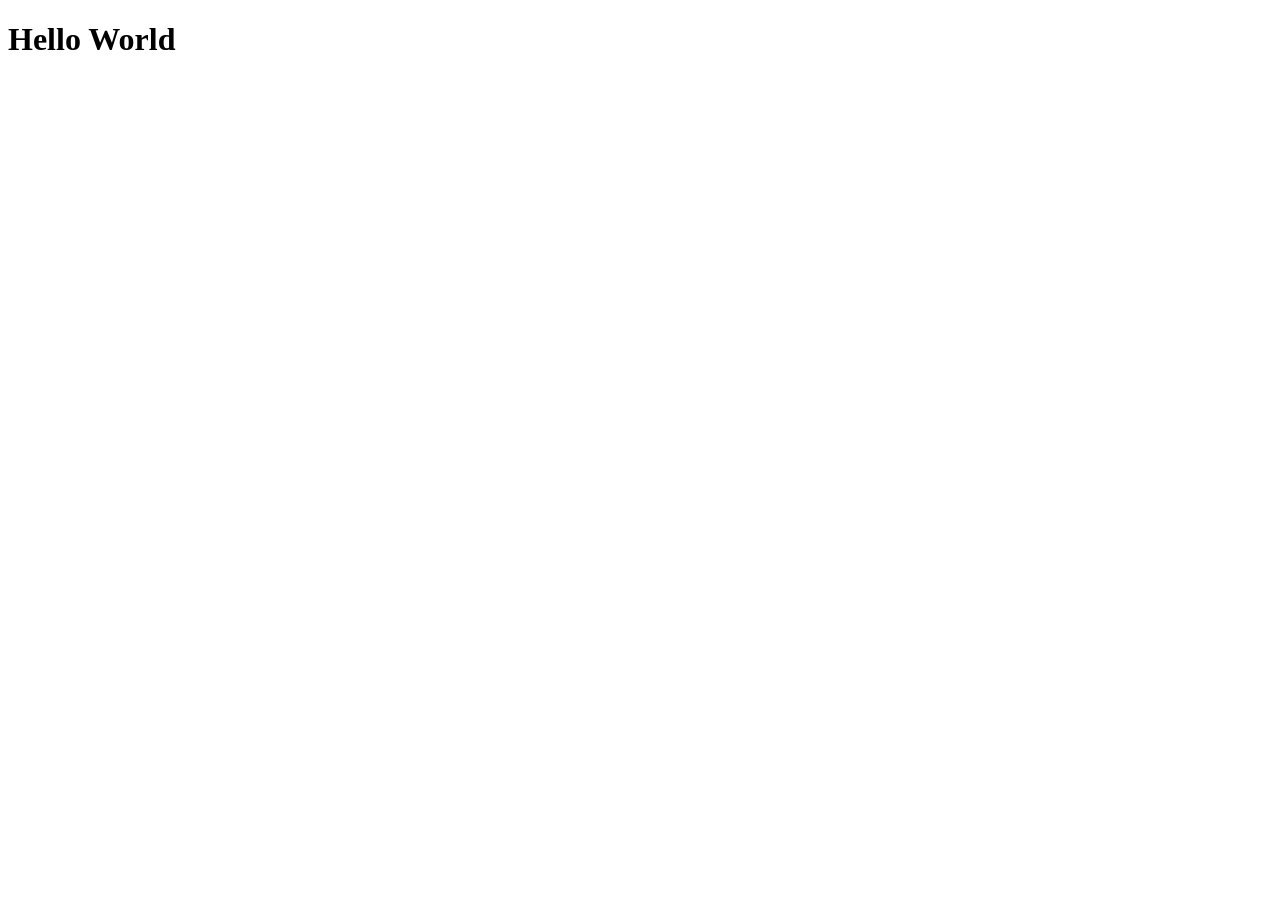
==== index.html @ 3d8e1d10 "Create index.html" ====
<!DOCTYPE html>
<html lang="en">
<head>
    <meta charset="UTF-8">
    <meta name="viewport" content="width=device-width, initial-scale=1.0">
    <meta http-equiv="X-UA-Compatible" content="ie=edge">
    <title>Ali Nawaz</title>
</head>
<body>

  <h1>Hello World</h1>
      
</body>
</html>
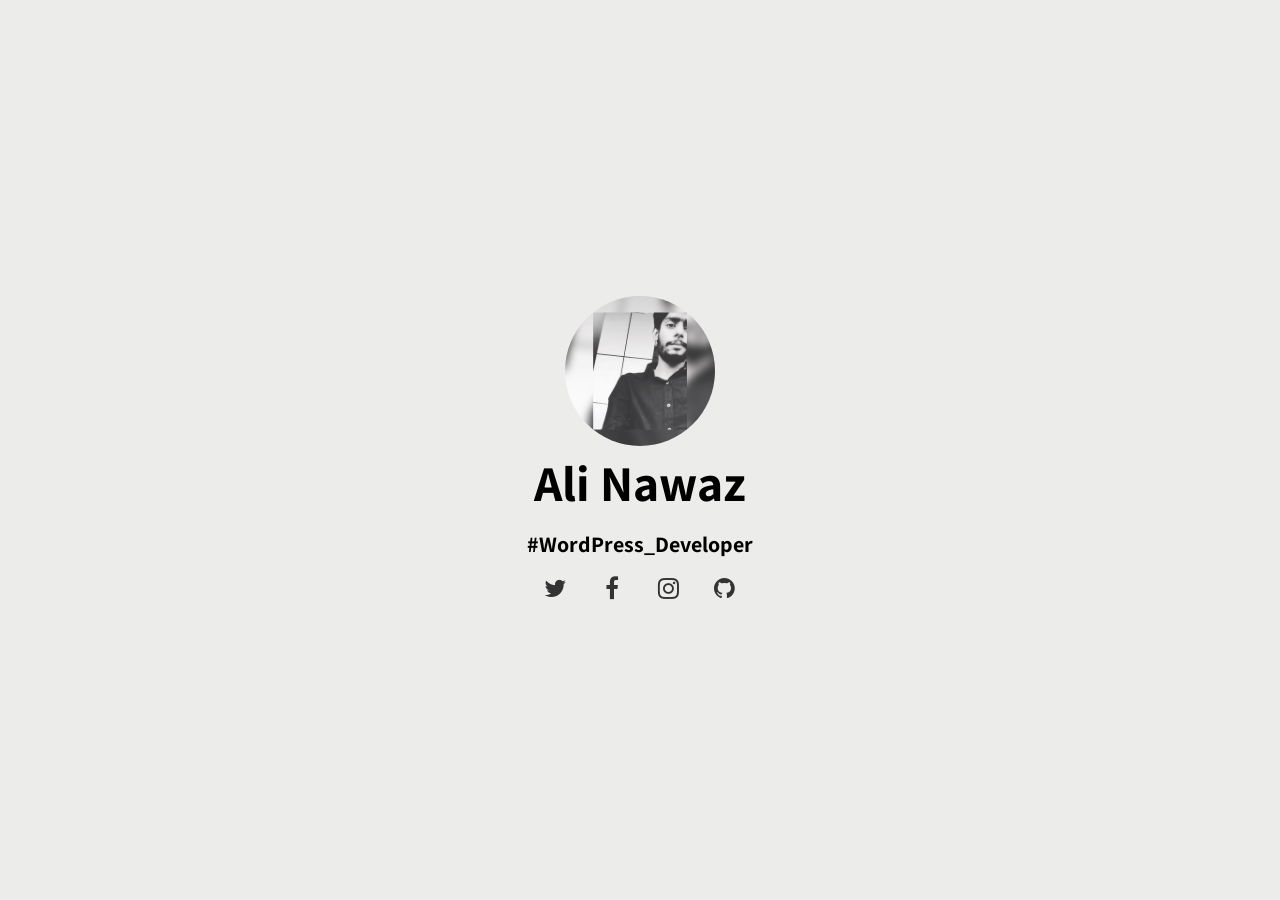
==== commit b6a04a8d: "Basic Home Page Intro Changes" ====
--- a/index.html
+++ b/index.html
@@ -5,10 +5,35 @@
     <meta name="viewport" content="width=device-width, initial-scale=1.0">
     <meta http-equiv="X-UA-Compatible" content="ie=edge">
     <title>Ali Nawaz</title>
+    <link rel="stylesheet" href="assets/css/style.css">
+    <link href="https://fonts.googleapis.com/css?family=Assistant&display=swap" rel="stylesheet">
+    <link href="https://stackpath.bootstrapcdn.com/font-awesome/4.7.0/css/font-awesome.min.css" rel="stylesheet" integrity="sha384-wvfXpqpZZVQGK6TAh5PVlGOfQNHSoD2xbE+QkPxCAFlNEevoEH3Sl0sibVcOQVnN" crossorigin="anonymous">
 </head>
 <body>
 
-  <h1>Hello World</h1>
+  <div class="home">
+    <div class="container">
+      <div class="home-intro">
+        <div class="profile-img">
+          <img src="assets/img/profile.jpg" alt="Hey It's me :)">
+        </div>
+        <div class="title">
+          <h2>Ali Nawaz</h2>
+          <h4>#WordPress_Developer</h4>
+        </div>
+        <div class="social-links">
+          <ul>
+            <li><a href="https://twitter.com/bealinawaz/" target="_blank"><i class="fa fa-twitter"></i></a></li>
+            <li><a href="https://facebook.com/bealinawaz/" target="_blank"><i class="fa fa-facebook-f"></i></a></li>
+            <li><a href="https://instagram.com/bealinawaz/" target="_blank"><i class="fa fa-instagram"></i></a></li>
+            <li><a href="https://github.com/bealinawaz/" target="_blank"><i class="fa fa-github"></i></a></li>
+          </ul>
+        </div>
+      </div>
+    </div>
+  </div>
       
+
+  <script src="assets/js/main.js"></script>
 </body>
 </html>
--- a/assets/css/style.css
+++ b/assets/css/style.css
@@ -0,0 +1,76 @@
+/* 
+* Theme Name: bealinawaz
+*/
+
+*{
+    margin: 0;
+    padding: 0;
+}
+
+body{
+    font-family: 'Assistant', sans-serif;
+    font-size: 14px;
+}
+
+.container{
+    width: 100%;
+    max-width: 1200px;
+    margin: auto;
+    display: flex;
+}
+
+.home{
+    background-color: #ECEDEA;
+}
+.home .container{
+    height: 100vh;
+}
+.home-intro{
+    margin: auto;
+    text-align: center;
+}
+
+.profile-img img{
+    width: 150px;
+    border-radius: 50%;
+}
+.title h2{
+    font-size: 50px;
+    cursor: pointer;
+}
+
+
+.title h2:after {    
+    background: none repeat scroll 0 0 transparent;
+    bottom: 0;
+    content: "";
+    display: block;
+    height: 2px;
+    left: 50%;
+    position: relative;
+    background: #000;
+    transition: width 0.3s ease 0s, left 0.3s ease 0s;
+    width: 0;
+}
+.title h2:hover:after { 
+    width: 100%; 
+    left: 0; 
+}
+
+.title h4 {
+    font-size: 22px;
+    line-height: 2.5;
+}
+
+
+.social-links ul li {
+    list-style-type: none;
+    display: block;
+    width: calc(100% / 4);
+    float: left;
+}
+
+.social-links ul li a {
+    font-size: 24px;
+    color: #333;
+}
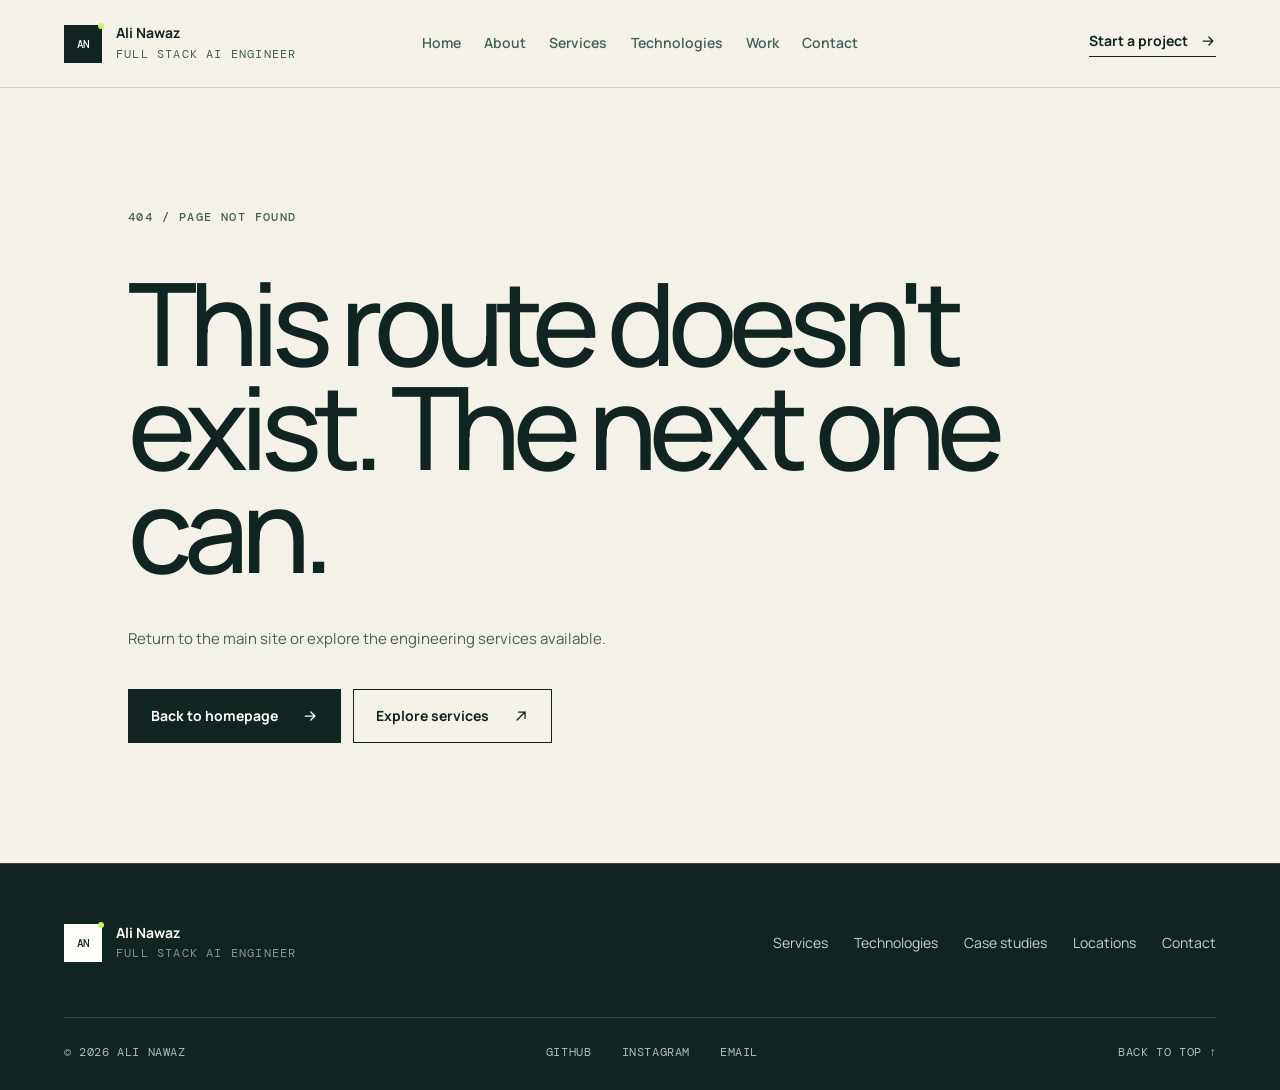
==== commit f76a501f: "Publish portfolio build Co-authored-by: Copilot <223556219+Copilot@users.noreply.github.com>" ====
--- a/index.html
+++ b/index.html
@@ -1,39 +1,33 @@
-<!DOCTYPE html>
+<!doctype html>
 <html lang="en">
-<head>
-    <meta charset="UTF-8">
-    <meta name="viewport" content="width=device-width, initial-scale=1.0">
-    <meta http-equiv="X-UA-Compatible" content="ie=edge">
-    <title>Ali Nawaz</title>
-    <link rel="stylesheet" href="assets/css/style.css">
-    <link href="https://fonts.googleapis.com/css?family=Assistant&display=swap" rel="stylesheet">
-    <link href="https://stackpath.bootstrapcdn.com/font-awesome/4.7.0/css/font-awesome.min.css" rel="stylesheet" integrity="sha384-wvfXpqpZZVQGK6TAh5PVlGOfQNHSoD2xbE+QkPxCAFlNEevoEH3Sl0sibVcOQVnN" crossorigin="anonymous">
-</head>
-<body>
-
-  <div class="home">
-    <div class="container">
-      <div class="home-intro">
-        <div class="profile-img">
-          <img src="assets/img/profile.jpg" alt="Hey It's me :)">
-        </div>
-        <div class="title">
-          <h2>Ali Nawaz</h2>
-          <h4>#WordPress_Developer</h4>
-        </div>
-        <div class="social-links">
-          <ul>
-            <li><a href="https://twitter.com/bealinawaz/" target="_blank"><i class="fa fa-twitter"></i></a></li>
-            <li><a href="https://facebook.com/bealinawaz/" target="_blank"><i class="fa fa-facebook-f"></i></a></li>
-            <li><a href="https://instagram.com/bealinawaz/" target="_blank"><i class="fa fa-instagram"></i></a></li>
-            <li><a href="https://github.com/bealinawaz/" target="_blank"><i class="fa fa-github"></i></a></li>
-          </ul>
-        </div>
-      </div>
-    </div>
-  </div>
-      
-
-  <script src="assets/js/main.js"></script>
-</body>
+  <head>
+    <meta charset="UTF-8" />
+    <meta name="viewport" content="width=device-width, initial-scale=1.0" />
+    <title>Ali Nawaz | Full Stack AI Engineer, WordPress & Web Developer</title>
+    <meta name="description" content="Full Stack AI Engineer building AI applications, SaaS products, WordPress and Elementor websites, React and Node.js platforms, APIs, databases, and cloud deployments." />
+    <link rel="icon" href="/favicon.ico" sizes="any" />
+    <link rel="icon" type="image/svg+xml" href="/favicon.svg" />
+    <link rel="canonical" href="https://bealinawaz.com/" />
+    <meta property="og:type" content="website" />
+    <meta property="og:url" content="https://bealinawaz.com/" />
+    <meta property="og:title" content="Ali Nawaz | Full Stack AI Engineer, WordPress &amp; Web Developer" />
+    <meta property="og:description" content="Full Stack AI Engineer building AI applications, SaaS products, WordPress and Elementor websites, React and Node.js platforms, APIs, databases, and cloud deployments." />
+    <meta property="og:image" content="https://bealinawaz.com/assets/ali-nawaz.jpg" />
+    <meta name="twitter:card" content="summary_large_image" />
+    <meta name="twitter:image" content="https://bealinawaz.com/assets/ali-nawaz.jpg" />
+    <!-- Google tag (gtag.js) -->
+    <script async src="https://www.googletagmanager.com/gtag/js?id=G-Q59N737RMK"></script>
+    <script>
+      window.dataLayer = window.dataLayer || [];
+      function gtag(){dataLayer.push(arguments);}
+      gtag('js', new Date());
+      gtag('config', 'G-Q59N737RMK');
+    </script>
+    <script type="module" crossorigin src="/assets/index-D7UANqWH.js"></script>
+    <link rel="stylesheet" crossorigin href="/assets/index-CNJEt46y.css">
+  </head>
+  <body>
+    <a class="skip-link" href="#root">Skip to content</a>
+    <div id="root"></div>
+  </body>
 </html>
--- a/assets/index-CNJEt46y.css
+++ b/assets/index-CNJEt46y.css
@@ -0,0 +1 @@
+@import "https://fonts.googleapis.com/css2?family=DM+Mono:wght@400;500&family=Manrope:wght@400;500;600;700&family=Newsreader:ital,opsz,wght@1,6..72,400&display=swap";@layer components;@layer properties{@supports (((-webkit-hyphens:none)) and (not (margin-trim:inline))) or ((-moz-orient:inline) and (not (color:rgb(from red r g b)))){*,:before,:after,::backdrop{--tw-border-style:solid;--tw-blur:initial;--tw-brightness:initial;--tw-contrast:initial;--tw-grayscale:initial;--tw-hue-rotate:initial;--tw-invert:initial;--tw-opacity:initial;--tw-saturate:initial;--tw-sepia:initial;--tw-drop-shadow:initial;--tw-drop-shadow-color:initial;--tw-drop-shadow-alpha:100%;--tw-drop-shadow-size:initial}}}@layer theme{:root,:host{--font-sans:ui-sans-serif, system-ui, sans-serif, "Apple Color Emoji", "Segoe UI Emoji", "Segoe UI Symbol", "Noto Color Emoji";--font-mono:ui-monospace, SFMono-Regular, Menlo, Monaco, Consolas, "Liberation Mono", "Courier New", monospace;--spacing:.25rem;--default-font-family:var(--font-sans);--default-mono-font-family:var(--font-mono)}}@layer base{*,:after,:before,::backdrop{box-sizing:border-box;border:0 solid;margin:0;padding:0}::file-selector-button{box-sizing:border-box;border:0 solid;margin:0;padding:0}html,:host{-webkit-text-size-adjust:100%;tab-size:4;line-height:1.5;font-family:var(--default-font-family,ui-sans-serif, system-ui, sans-serif, "Apple Color Emoji", "Segoe UI Emoji", "Segoe UI Symbol", "Noto Color Emoji");font-feature-settings:var(--default-font-feature-settings,normal);font-variation-settings:var(--default-font-variation-settings,normal);-webkit-tap-highlight-color:transparent}hr{height:0;color:inherit;border-top-width:1px}abbr:where([title]){-webkit-text-decoration:underline dotted;text-decoration:underline dotted}h1,h2,h3,h4,h5,h6{font-size:inherit;font-weight:inherit}a{color:inherit;-webkit-text-decoration:inherit;-webkit-text-decoration:inherit;-webkit-text-decoration:inherit;-webkit-text-decoration:inherit;text-decoration:inherit}b,strong{font-weight:bolder}code,kbd,samp,pre{font-family:var(--default-mono-font-family,ui-monospace, SFMono-Regular, Menlo, Monaco, Consolas, "Liberation Mono", "Courier New", monospace);font-feature-settings:var(--default-mono-font-feature-settings,normal);font-variation-settings:var(--default-mono-font-variation-settings,normal);font-size:1em}small{font-size:80%}sub,sup{vertical-align:baseline;font-size:75%;line-height:0;position:relative}sub{bottom:-.25em}sup{top:-.5em}table{text-indent:0;border-color:inherit;border-collapse:collapse}:-moz-focusring{outline:auto}progress{vertical-align:baseline}summary{display:list-item}ol,ul,menu{list-style:none}img,svg,video,canvas,audio,iframe,embed,object{vertical-align:middle;display:block}img,video{max-width:100%;height:auto}button,input,select,optgroup,textarea{font:inherit;font-feature-settings:inherit;font-variation-settings:inherit;letter-spacing:inherit;color:inherit;opacity:1;background-color:#0000;border-radius:0}::file-selector-button{font:inherit;font-feature-settings:inherit;font-variation-settings:inherit;letter-spacing:inherit;color:inherit;opacity:1;background-color:#0000;border-radius:0}:where(select:is([multiple],[size])) optgroup{font-weight:bolder}:where(select:is([multiple],[size])) optgroup option{padding-inline-start:20px}::file-selector-button{margin-inline-end:4px}::placeholder{opacity:1}@supports (not ((-webkit-appearance:-apple-pay-button))) or (contain-intrinsic-size:1px){::placeholder{color:currentColor}@supports (color:color-mix(in lab, red, red)){::placeholder{color:color-mix(in oklab, currentcolor 50%, transparent)}}}textarea{resize:vertical}::-webkit-search-decoration{-webkit-appearance:none}::-webkit-date-and-time-value{min-height:1lh;text-align:inherit}::-webkit-datetime-edit{display:inline-flex}::-webkit-datetime-edit-fields-wrapper{padding:0}::-webkit-datetime-edit{padding-block:0}::-webkit-datetime-edit-year-field{padding-block:0}::-webkit-datetime-edit-month-field{padding-block:0}::-webkit-datetime-edit-day-field{padding-block:0}::-webkit-datetime-edit-hour-field{padding-block:0}::-webkit-datetime-edit-minute-field{padding-block:0}::-webkit-datetime-edit-second-field{padding-block:0}::-webkit-datetime-edit-millisecond-field{padding-block:0}::-webkit-datetime-edit-meridiem-field{padding-block:0}::-webkit-calendar-picker-indicator{line-height:1}:-moz-ui-invalid{box-shadow:none}button,input:where([type=button],[type=reset],[type=submit]){appearance:button}::file-selector-button{appearance:button}::-webkit-inner-spin-button{height:auto}::-webkit-outer-spin-button{height:auto}[hidden]:where(:not([hidden=until-found])){display:none!important}}@layer utilities{.visible{visibility:visible}.fixed{position:fixed}.static{position:static}.start{inset-inline-start:var(--spacing)}.end{inset-inline-end:var(--spacing)}.block{display:block}.contents{display:contents}.inline{display:inline}.border{border-style:var(--tw-border-style);border-width:1px}.filter{filter:var(--tw-blur,) var(--tw-brightness,) var(--tw-contrast,) var(--tw-grayscale,) var(--tw-hue-rotate,) var(--tw-invert,) var(--tw-saturate,) var(--tw-sepia,) var(--tw-drop-shadow,)}}:root{--ink:#102522;--ink-soft:#45605b;--paper:#f4f1e9;--paper-deep:#e8e4d9;--white:#fffdf8;--lime:#c8f35b;--line:#10252229;--dark-line:#ffffff24;--text-body:16px;--text-secondary:15px;--text-ui:14px;--text-label:12px;color:var(--ink);background:var(--paper);font-synthesis:none;font-family:Manrope,sans-serif}*{box-sizing:border-box}html{scroll-behavior:smooth}body{background:var(--paper);min-width:320px;font-size:var(--text-body);margin:0;line-height:1.6}button,input,select,textarea{font:inherit}a{color:inherit;text-decoration:none}svg{fill:none;stroke:currentColor;stroke-width:1.6px;stroke-linecap:round;stroke-linejoin:round;width:1.15em}.skip-link{z-index:2147483647;color:#fff;background:#111827;border-radius:6px;padding:8px 12px;font:600 14px/1.2 system-ui,sans-serif;text-decoration:none;position:fixed;top:8px;left:8px;transform:translateY(-150%)}.skip-link:focus{transform:translateY(0)}.site-header{border-bottom:1px solid var(--line);z-index:20;-webkit-backdrop-filter:blur(18px);backdrop-filter:blur(18px);background:#f4f1e9eb;grid-template-columns:1fr auto 1fr;align-items:center;height:88px;padding:0 clamp(24px,5vw,80px);display:grid;position:relative}.brand{align-items:center;gap:14px;width:fit-content;display:inline-flex}.logo{background:var(--ink);width:38px;height:38px;color:var(--white);letter-spacing:-.06em;place-items:center;font:500 11px DM Mono;display:grid;position:relative}.logo i{background:var(--lime);border-radius:50%;width:6px;height:6px;position:absolute;top:-2px;right:-2px}.brand__name{font-size:13px;font-weight:700;line-height:1.2}.brand__name small{color:var(--ink-soft);text-transform:uppercase;letter-spacing:.1em;margin-top:4px;font:400 9px DM Mono;display:block}.nav{align-items:center;gap:clamp(15px,1.8vw,30px);display:flex}.nav a{color:var(--ink-soft);font-size:12px;font-weight:600;position:relative}.nav a:after{content:"";background:var(--ink);height:1px;transition:all .25s;position:absolute;bottom:-11px;left:0;right:100%}.nav a:hover:after,.nav a.active:after{right:0}.nav a.active{color:var(--ink)}.header-cta{border-bottom:1px solid var(--ink);justify-self:end;align-items:center;gap:12px;padding-bottom:4px;font-size:12px;font-weight:700;display:flex}.menu{background:0 0;border:0;padding:8px;display:none}.hero{min-height:calc(100vh - 88px);padding:82px clamp(24px,5vw,80px) 0}.eyebrow,.section-label{color:var(--ink-soft);letter-spacing:.12em;text-transform:uppercase;align-items:center;gap:11px;font:500 10px DM Mono;display:flex}.eyebrow span{background:#4ca56f;border-radius:50%;width:7px;height:7px;box-shadow:0 0 0 4px #4ca56f1f}.hero-grid{grid-template-columns:minmax(0,1.14fr) minmax(390px,.86fr);align-items:center;gap:clamp(50px,8vw,128px);padding:48px 0 74px;display:grid}.hero-kicker{letter-spacing:.12em;text-transform:uppercase;margin:0 0 24px;font:500 10px DM Mono}h1,h2,h3,p{margin-top:0}.hero h1{letter-spacing:-.065em;max-width:900px;margin-bottom:34px;font-size:clamp(48px,6vw,96px);font-weight:500;line-height:.96}.hero h1 em{font-family:Newsreader,serif;font-weight:400}.hero-lede{color:var(--ink-soft);max-width:670px;font-size:clamp(16px,1.4vw,20px);line-height:1.65}.hero-actions{gap:12px;margin-top:38px;display:flex}.button{background:var(--ink);min-height:54px;color:var(--white);border:1px solid var(--ink);cursor:pointer;justify-content:space-between;align-items:center;gap:24px;padding:0 22px;font-size:12px;font-weight:700;transition:transform .2s,background .2s;display:inline-flex}.button:hover{background:#203d38;transform:translateY(-2px)}.button--secondary{color:var(--ink);background:0 0}.button--secondary:hover{background:var(--paper-deep)}.hero-visual{background:var(--ink);color:var(--white);aspect-ratio:.9;min-height:520px;box-shadow:22px 22px 0 var(--lime);grid-template-rows:auto 1fr auto;padding:22px;display:grid;overflow:hidden}.visual-top,.visual-bottom{letter-spacing:.1em;justify-content:space-between;align-items:center;font:400 8px DM Mono;display:flex}.visual-brand{align-items:center;gap:9px;display:flex}.visual-brand .logo{background:var(--white);width:24px;height:24px;color:var(--ink);font-size:8px}.status{color:var(--lime);align-items:center;gap:7px;display:flex}.status i{background:currentColor;border-radius:50%;width:5px;height:5px}.visual-core{background-image:linear-gradient(var(--dark-line) 1px, transparent 1px), linear-gradient(90deg, var(--dark-line) 1px, transparent 1px);background-size:42px 42px;place-items:center;margin:20px -22px;display:grid;position:relative}.visual-core:after{content:"";background:radial-gradient(circle at center, transparent 10%, var(--ink) 68%);position:absolute;inset:0}.orbit{aspect-ratio:1;z-index:2;place-items:center;width:70%;animation:5s ease-in-out infinite breathe;display:grid;position:relative}.orbit-ring{border:1px solid #c8f35b73;border-radius:50%;position:absolute;inset:14%}.orbit-ring--two{border-color:#ffffff24;inset:0}.core-mark{background:var(--lime);width:100px;height:100px;color:var(--ink);border-radius:50%;place-items:center;display:grid;box-shadow:0 0 60px #c8f35b2e}.core-mark svg{width:36px}.node{background:var(--white);border-radius:50%;width:9px;height:9px;position:absolute}.node--one{top:27%;left:14%}.node--two{background:var(--lime);top:52%;right:-1%}.node--three{bottom:2%;left:27%}.data-label{z-index:4;color:#ffffff8c;font:400 7px DM Mono;position:absolute}.data-label--left{bottom:42%;left:20px}.data-label--right{top:38%;right:20px}.visual-bottom small{color:#ffffff73;margin-bottom:5px;display:block}.visual-bottom strong{color:var(--lime);font-weight:400}.signal{align-items:end;gap:3px;height:32px;display:flex}.signal i{background:var(--lime);opacity:.7;width:2px;display:block}.trust-bar{border-top:1px solid var(--line);grid-template-columns:repeat(4,1fr);display:grid}.trust-bar>div{border-right:1px solid var(--line);padding:25px 18px}.trust-bar>div:first-child{padding-left:0}.trust-bar>div:last-child{border:0}.trust-bar strong,.trust-bar span{display:block}.trust-bar span{color:var(--ink-soft);margin-top:6px;font-size:10px}.section{padding:140px clamp(24px,5vw,80px)}.section-heading{max-width:820px;margin-bottom:70px}.section-heading h2,.about-preview h2,.contact h1,.contact h2,.story h2{letter-spacing:-.055em;margin:25px 0 24px;font-size:clamp(40px,5vw,74px);font-weight:500;line-height:1.02}.section-heading>p:last-child,.section-heading--split>p,.about-preview__copy>p,.contact__intro>p,.story__copy>p{color:var(--ink-soft);font-size:15px;line-height:1.8}.section-heading--split{grid-template-columns:1.4fr .6fr;align-items:end;gap:12%;max-width:none;display:grid}.section-heading--split h2{max-width:760px;margin-bottom:0}.section-heading--split>p{margin-bottom:5px}.expertise{background:var(--white)}.capability{border-top:1px solid var(--line);grid-template-columns:80px 1fr 1fr 24px;align-items:center;gap:30px;min-height:180px;transition:padding .25s,background .25s;display:grid}.capability:last-child{border-bottom:1px solid var(--line)}.capability:hover{background:var(--paper);padding:0 20px}.capability__number{color:var(--ink-soft);font:400 10px DM Mono}.capability h3{letter-spacing:-.035em;margin-bottom:10px;font-size:clamp(22px,2.2vw,34px)}.capability p{max-width:520px;color:var(--ink-soft);margin:0;font-size:13px;line-height:1.7}.tags{flex-wrap:wrap;gap:7px;display:flex}.tags span,.project__label{border:1px solid var(--line);text-transform:uppercase;letter-spacing:.06em;padding:8px 11px;font:400 8px DM Mono}.work{background:var(--ink);color:var(--white)}.work .section-label,.work .section-heading--split>p{color:#ffffff94}.project-grid{grid-template-columns:repeat(2,1fr);gap:18px;display:grid}.project{border:1px solid var(--dark-line);overflow:hidden}.project:first-child{grid-column:span 2;grid-template-columns:1.2fr .8fr;display:grid}.project__meta{border-bottom:1px solid var(--dark-line);color:#ffffff8c;letter-spacing:.08em;grid-column:1/-1;justify-content:space-between;padding:18px 20px;font:400 8px DM Mono;display:flex}.project__visual{background:#18332f;place-items:center;min-height:350px;display:grid;position:relative;overflow:hidden}.project:first-child .project__visual{min-height:420px}.project__copy{flex-direction:column;justify-content:center;align-items:flex-start;padding:38px;display:flex}.project__copy h3{letter-spacing:-.04em;max-width:520px;font-size:clamp(27px,3vw,45px);line-height:1.06}.project__copy p{color:#ffffff94;max-width:520px;font-size:13px;line-height:1.75}.project__label{color:var(--lime);border-color:#c8f35b40;margin-top:16px}.mini-orbit{width:140px;height:140px;color:var(--lime);border:1px solid #c8f35b66;border-radius:50%;place-items:center;display:grid;box-shadow:0 0 0 40px #c8f35b08,0 0 0 80px #c8f35b05}.mini-orbit svg{width:44px}.prompt-line{color:#ffffff80;font:400 9px DM Mono;position:absolute;bottom:22px;left:25px}.dashboard{aspect-ratio:1.5;border:1px solid #ffffff4d;grid-template-columns:24% 1fr;gap:8px;width:75%;padding:8px;display:grid;transform:perspective(800px)rotateX(8deg)rotateY(-8deg)}.dash-side{background:#c8f35b14;border-right:1px solid #ffffff1f}.dash-main{grid-template-columns:1fr 1fr;gap:8px;display:grid}.dash-main i{background:#ffffff08;border:1px solid #ffffff1f}.dash-main i:last-child{grid-column:span 2}.flow{color:var(--lime);align-items:center;gap:12px;font:400 8px DM Mono;display:flex}.flow span{border:1px solid #c8f35b59;padding:16px 10px}.flow i{background:#c8f35b80;width:35px;height:1px;position:relative}.flow i:after{content:"";background:var(--lime);border-radius:50%;width:4px;height:4px;position:absolute;top:-2px;right:0}.about-preview{grid-template-columns:.8fr 1.2fr;align-items:center;gap:10%;display:grid}.portrait-wrap{background:var(--ink);max-width:520px;padding:18px;transform:rotate(-1.5deg)}.portrait-wrap img,.story__portrait img{aspect-ratio:.78;object-fit:cover;object-position:center 20%;filter:saturate(.8)contrast(1.03);width:100%;display:block}.portrait-caption{color:var(--white);text-transform:uppercase;letter-spacing:.08em;justify-content:space-between;padding:16px 2px 0;font:400 8px DM Mono;display:flex}.large-copy{letter-spacing:-.02em;color:var(--ink)!important;font-size:clamp(20px,2vw,28px)!important;line-height:1.45!important}.text-link,.email-link{border-bottom:1px solid;align-items:center;gap:14px;margin-top:18px;padding-bottom:5px;font-size:12px;font-weight:700;display:inline-flex}.process{background:var(--paper-deep)}.process-grid{border-top:1px solid var(--line);grid-template-columns:repeat(4,1fr);display:grid}.process-grid article{border-right:1px solid var(--line);min-height:230px;padding:30px 30px 15px 0}.process-grid article:not(:first-child){padding-left:30px}.process-grid article:last-child{border:0}.process-grid span,.principle-grid span{color:var(--ink-soft);font:400 9px DM Mono}.process-grid h3,.principle-grid h3{margin:50px 0 13px;font-size:20px}.process-grid p,.principle-grid p{color:var(--ink-soft);font-size:12px;line-height:1.7}.contact{background:var(--lime);grid-template-columns:.85fr 1.15fr;gap:10%;display:grid}.contact h1,.contact h2{max-width:650px}.contact__intro>p{color:#102522b3;max-width:530px}.email-link{margin-top:34px}.contact--page{align-items:center;min-height:calc(100vh - 88px)}.inquiry{background:var(--white);padding:clamp(26px,4vw,52px);box-shadow:14px 14px #1025221f}.field-row{grid-template-columns:1fr 1fr;gap:18px;display:grid}.inquiry label{margin-bottom:22px;font-size:10px;font-weight:700;display:block}.inquiry input,.inquiry select,.inquiry textarea{border:0;border-bottom:1px solid var(--line);width:100%;color:var(--ink);background:0 0;border-radius:0;outline:0;margin-top:5px;padding:12px 2px;font-size:13px}.inquiry textarea{resize:vertical}.inquiry input:focus,.inquiry select:focus,.inquiry textarea:focus{border-color:var(--ink)}.inquiry__honeypot{width:1px;height:1px;position:absolute;left:-10000px;overflow:hidden}.form-button{width:100%;margin-top:8px}.form-button:disabled{opacity:.65;cursor:wait}.inquiry__feedback{text-align:center;margin:14px 0 0;font-size:12px;line-height:1.6}.inquiry__feedback--success{color:#246a32}.inquiry__feedback--warning{color:#805100}.inquiry__feedback--error{color:#a32626}.inquiry>small{color:var(--ink-soft);text-align:center;margin-top:15px;font-size:8px;display:block}.inner-page .page-hero{padding:110px clamp(24px,7vw,120px) 75px}.page-hero h1{letter-spacing:-.07em;max-width:1200px;margin:45px 0 70px;font-size:clamp(58px,8vw,124px);font-weight:500;line-height:.91}.page-hero__footer{border-top:1px solid var(--line);justify-content:space-between;align-items:end;padding-top:25px;display:flex}.page-hero__footer p{max-width:590px;color:var(--ink-soft);line-height:1.7}.page-hero__footer span{font:400 9px DM Mono}.story{background:var(--white);grid-template-columns:.65fr 1.35fr;align-items:center;gap:11%;display:grid}.story__portrait{background:var(--ink);padding:15px}.story__copy h2{font-size:clamp(36px,4vw,64px)}.story__copy>p{margin-bottom:24px}.principles{background:var(--paper-deep)}.principle-grid{grid-template-columns:repeat(2,1fr);display:grid}.principle-grid article{border:1px solid var(--line);min-height:250px;margin:-1px 0 0 -1px;padding:38px}.principle-grid h3{margin-top:55px;font-size:23px}.skills-hero h1{max-width:1280px}.skill-system{background:var(--white)}.skill-group{border-top:1px solid var(--line);grid-template-columns:70px .8fr 1.2fr;gap:40px;padding:45px 0;display:grid}.skill-group:last-child{border-bottom:1px solid var(--line)}.skill-group__number{color:var(--ink-soft);font:400 9px DM Mono}.skill-group h2{letter-spacing:-.04em;margin-bottom:15px;font-size:clamp(25px,3vw,40px)}.skill-group__heading p{color:var(--ink-soft);max-width:380px;font-size:12px;line-height:1.65}.skill-cloud{flex-wrap:wrap;align-content:center;gap:8px;display:flex}.skill-cloud span{border:1px solid var(--line);text-transform:uppercase;padding:12px 16px;font:400 9px DM Mono}.skill-cloud span.primary{background:var(--ink);color:var(--white);border-color:var(--ink)}.tech-philosophy{background:var(--ink);color:var(--white);text-align:center}.tech-philosophy .section-label{color:#ffffff80;justify-content:center}.tech-philosophy blockquote{max-width:1100px;margin:50px auto 35px;font-family:Newsreader,serif;font-size:clamp(37px,5vw,70px);line-height:1.1}.tech-philosophy>p:last-child{color:var(--lime);font:400 9px DM Mono}footer{background:var(--ink);color:var(--white);border-top:1px solid var(--dark-line);padding:60px clamp(24px,5vw,80px) 28px}.footer-top{justify-content:space-between;align-items:center;padding-bottom:55px;display:flex}.footer-top .logo{background:var(--white);color:var(--ink)}.footer-top .brand__name small{color:#ffffff80}.footer-top p{color:#ffffff8c;font-size:12px}.footer-seo-nav{color:#ffffffc7;flex-wrap:wrap;justify-content:flex-end;gap:12px 26px;font-size:14px;line-height:1.6;display:flex}.footer-seo-nav a:hover{color:var(--lime)}.footer-bottom{border-top:1px solid var(--dark-line);color:#ffffffad;text-transform:uppercase;letter-spacing:.05em;justify-content:space-between;padding-top:25px;font:400 12px/1.6 DM Mono;display:flex}.footer-bottom div{gap:30px;display:flex}.footer-bottom a:hover{color:var(--lime)}.reveal{animation:.7s both reveal}.reveal--1{animation-delay:80ms}.reveal--2{animation-delay:.16s}.reveal--3{animation-delay:.24s}.reveal--4{animation-delay:.32s}@keyframes reveal{0%{opacity:0;transform:translateY(16px)}to{opacity:1;transform:none}}@keyframes breathe{50%{transform:scale(1.035)rotate(2deg)}}@media (prefers-reduced-motion:reduce){*,:before,:after{scroll-behavior:auto!important;transition:none!important;animation:none!important}}.cluster-links{border-top:1px solid var(--line);border-bottom:1px solid var(--line);grid-template-columns:.6fr repeat(4,1fr);margin-top:65px;display:grid}.cluster-links>span,.cluster-links a{border-right:1px solid var(--line);align-items:center;min-height:90px;padding:20px;font-size:11px;display:flex}.cluster-links>span{color:var(--ink-soft);text-transform:uppercase;letter-spacing:.08em;padding-left:0;font:500 9px DM Mono}.cluster-links a{justify-content:space-between;font-weight:700;transition:background .2s,padding .2s}.cluster-links a:last-child{border:0}.cluster-links a:hover{background:var(--paper);padding-left:26px}.case-visual{background:#17332f;flex-direction:column;justify-content:space-between;align-items:stretch;padding:35px;display:flex}.case-visual__name{letter-spacing:-.05em;font:500 clamp(26px,3vw,44px) Manrope}.project--blue .case-visual{background:#172a3b}.project--blue .project__label{color:#9fd6ff;border-color:#9fd6ff40}.case-visual__window{border:1px solid #ffffff40;grid-template-columns:repeat(3,1fr);gap:10px;height:60%;padding:16px;display:grid}.case-visual__window i{background:#ffffff0a;border:1px solid #ffffff1f}.case-visual__window i:first-child{grid-column:span 3;height:35px}.home-stack{background:var(--paper-deep)}.home-stack__grid{border-top:1px solid var(--line);grid-template-columns:repeat(4,1fr);display:grid}.home-stack__grid>div{border-right:1px solid var(--line);flex-direction:column;min-height:235px;padding:28px 28px 10px;display:flex}.home-stack__grid>div:first-child{padding-left:0}.home-stack__grid>div:last-child{border:0}.home-stack__grid span{text-transform:uppercase;letter-spacing:.08em;color:var(--ink-soft);margin-bottom:50px;font:500 9px DM Mono}.home-stack__grid a{border-bottom:1px solid #0000;width:fit-content;margin-bottom:13px;font-size:14px;font-weight:600}.home-stack__grid a:hover{border-color:var(--ink)}.breadcrumbs{color:var(--ink-soft);text-transform:uppercase;letter-spacing:.07em;flex-wrap:wrap;align-items:center;gap:8px;margin-bottom:55px;font:400 9px DM Mono;display:flex}.breadcrumbs span{align-items:center;gap:8px;display:flex}.breadcrumbs i{opacity:.45;font-style:normal}.breadcrumbs b{color:var(--ink);font-weight:500}.breadcrumbs a:hover{color:var(--ink);text-underline-offset:4px;text-decoration:underline}.seo-hero{padding:55px clamp(24px,5vw,80px) 90px}.seo-hero__grid{grid-template-columns:minmax(0,1.16fr) minmax(380px,.84fr);align-items:center;gap:clamp(50px,8vw,120px);display:grid}.seo-hero h1{letter-spacing:-.065em;max-width:980px;margin:28px 0 34px;font-size:clamp(53px,6.8vw,104px);font-weight:500;line-height:.94}.seo-hero__intro{color:var(--ink-soft);max-width:740px;font-size:clamp(15px,1.35vw,19px);line-height:1.75}.seo-visual{aspect-ratio:.86;min-height:490px;color:var(--white);background:var(--ink);box-shadow:18px 18px 0 var(--lime);grid-template-rows:auto 1fr auto;padding:22px;display:grid}.seo-visual__top,.seo-visual__bottom{letter-spacing:.08em;color:#ffffff8c;justify-content:space-between;align-items:center;font:400 8px DM Mono;display:flex}.seo-visual__top{justify-content:flex-start;gap:10px}.seo-visual__top .logo{background:var(--white);width:26px;height:26px;color:var(--ink);font-size:8px}.seo-visual__top>i{color:var(--lime);margin-left:auto;font-style:normal}.seo-visual__core{background-image:linear-gradient(var(--dark-line) 1px, transparent 1px), linear-gradient(90deg, var(--dark-line) 1px, transparent 1px);background-size:44px 44px;flex-direction:column;justify-content:center;margin:20px -22px;padding:45px 30px;display:flex}.seo-visual__core>span{color:var(--lime);font:400 9px DM Mono}.seo-visual__core>strong{letter-spacing:-.055em;max-width:430px;margin:24px 0 45px;font-size:clamp(34px,4vw,60px);line-height:1}.seo-visual__core div{flex-wrap:wrap;gap:7px;display:flex}.seo-visual__core div i{text-transform:uppercase;border:1px solid var(--dark-line);background:var(--ink);padding:8px;font:400 7px DM Mono}.seo-proof{border-top:1px solid var(--line);border-bottom:1px solid var(--line);grid-template-columns:repeat(4,1fr);padding:0 clamp(24px,5vw,80px);display:grid}.seo-proof span{border-right:1px solid var(--line);padding:26px 15px;font-size:10px}.seo-proof span:first-child{padding-left:0}.seo-proof span:last-child{border:0}.seo-proof b{color:var(--ink-soft);margin-right:15px;font:400 8px DM Mono}.seo-narrative{background:var(--white);grid-template-columns:.8fr 1.2fr;gap:12%;display:grid}.seo-narrative h2,.outcome-intro h2,.related-section h2,.faq-section h2{letter-spacing:-.055em;margin:25px 0;font-size:clamp(38px,4.5vw,68px);font-weight:500;line-height:1.03}.seo-narrative>div:last-child>p:last-child{color:var(--ink-soft);line-height:1.8}.seo-capabilities{background:var(--paper-deep)}.deliverable-grid{grid-template-columns:repeat(4,1fr);display:grid}.deliverable-grid article{border:1px solid var(--line);min-height:255px;margin:-1px 0 0 -1px;padding:28px}.deliverable-grid article>span{color:var(--ink-soft);font:400 9px DM Mono}.deliverable-grid h3{letter-spacing:-.03em;margin:70px 0 15px;font-size:20px;line-height:1.3}.deliverable-grid p{color:var(--ink-soft);font-size:11px;line-height:1.65}.outcome-section{background:var(--ink);color:var(--white);grid-template-columns:1fr 1fr;align-items:center;gap:12%;display:grid}.outcome-section .section-label{color:#ffffff8c}.outcome-section ul{margin:0;padding:0;list-style:none}.outcome-section li{border-top:1px solid var(--dark-line);align-items:center;gap:18px;min-height:78px;font-size:15px;display:flex}.outcome-section li:last-child{border-bottom:1px solid var(--dark-line)}.outcome-section li svg{color:var(--lime);width:18px}.related-section,.faq-section{background:var(--white);grid-template-columns:.75fr 1.25fr;gap:12%;display:grid}.related-links{border-top:1px solid var(--line)}.related-links a{border-bottom:1px solid var(--line);text-transform:capitalize;justify-content:space-between;align-items:center;min-height:78px;padding:15px 5px;font-size:14px;font-weight:600;transition:padding .2s,background .2s;display:flex}.related-links a:hover{background:var(--paper);padding-left:15px}.faq-section{background:var(--paper)}.faq-list{border-top:1px solid var(--line)}.faq-list details{border-bottom:1px solid var(--line)}.faq-list summary{cursor:pointer;justify-content:space-between;align-items:center;gap:20px;min-height:84px;font-size:14px;font-weight:700;list-style:none;display:flex}.faq-list summary::-webkit-details-marker{display:none}.faq-list summary i{font:400 20px DM Mono;transition:transform .2s}.faq-list details[open] summary i{transform:rotate(45deg)}.faq-list details p{color:var(--ink-soft);padding:0 40px 28px 0;font-size:13px;line-height:1.75}.contextual-cta{text-align:center;background:var(--lime);padding:110px clamp(24px,10vw,160px)}.contextual-cta .section-label{justify-content:center}.contextual-cta h2{letter-spacing:-.06em;max-width:1000px;margin:28px auto 22px;font-size:clamp(45px,6vw,84px);font-weight:500;line-height:.98}.contextual-cta>p:not(.section-label){color:#102522b8;max-width:620px;margin:0 auto 35px;line-height:1.75}.contextual-cta .button{width:fit-content;margin:auto}.location-card{background:var(--ink);min-height:480px;color:var(--white);box-shadow:18px 18px 0 var(--lime);flex-direction:column;padding:42px;display:flex}.location-card>span{color:var(--lime);letter-spacing:.1em;font:400 8px DM Mono}.location-card>strong{letter-spacing:-.07em;margin:auto 0 10px;font-size:clamp(60px,8vw,115px);line-height:.9}.location-card>p{color:#ffffff8c;font:400 9px DM Mono}.location-card div{border-top:1px solid var(--dark-line);flex-wrap:wrap;gap:6px;margin-top:18px;padding-top:20px;display:flex}.location-card i,.case-tech i{border:1px solid var(--dark-line);text-transform:uppercase;padding:8px;font:400 7px DM Mono}.hub-page .page-hero{padding:85px clamp(24px,7vw,120px) 75px}.hub-page .page-hero h1{letter-spacing:-.07em;max-width:1250px;margin:35px 0 70px;font-size:clamp(55px,7.5vw,112px);font-weight:500;line-height:.92}.hub-grid{background:var(--white);grid-template-columns:repeat(3,1fr);gap:0;display:grid}.hub-card{border:1px solid var(--line);flex-direction:column;min-height:330px;margin:-1px 0 0 -1px;padding:32px;transition:background .2s,color .2s;display:flex}.hub-card>span{color:var(--ink-soft);font:400 8px DM Mono}.hub-card h2{letter-spacing:-.04em;margin:70px 0 15px;font-size:27px}.hub-card p{color:var(--ink-soft);font-size:11px;line-height:1.65}.hub-card>svg{align-self:flex-end;margin-top:auto}.hub-card:hover{background:var(--ink);color:var(--white)}.hub-card:hover p,.hub-card:hover>span{color:#ffffff8c}.hub-card--case:hover{background:#17332f}.case-hero{background:var(--paper-deep);padding:55px clamp(24px,7vw,120px) 110px}.case-hero--blue{background:#dfe9ed}.case-hero>h1{letter-spacing:-.07em;max-width:1300px;margin:40px 0 65px;font-size:clamp(57px,8vw,124px);font-weight:500;line-height:.91}.case-hero__meta{border-top:1px solid var(--line);justify-content:space-between;align-items:end;gap:50px;padding-top:28px;display:flex}.case-hero__meta p{max-width:730px;color:var(--ink-soft);line-height:1.75}.case-hero__meta a{white-space:nowrap;border-bottom:1px solid;align-items:center;gap:12px;padding-bottom:5px;font-size:12px;font-weight:700;display:inline-flex}.product-shot{background:var(--ink);max-width:1180px;color:var(--white);box-shadow:22px 22px 0 var(--lime);margin:90px auto 0}.case-hero--blue .product-shot{background:#142b3c;box-shadow:22px 22px #85c9ed}.product-shot__bar{border-bottom:1px solid var(--dark-line);align-items:center;gap:7px;height:48px;padding:0 18px;display:flex}.product-shot__bar>i{background:#ffffff59;border-radius:50%;width:6px;height:6px}.product-shot__bar span{color:#ffffff73;margin-left:15px;font:400 8px DM Mono}.product-shot__content{background-image:linear-gradient(var(--dark-line) 1px, transparent 1px), linear-gradient(90deg, var(--dark-line) 1px, transparent 1px);background-size:50px 50px;flex-direction:column;justify-content:center;min-height:530px;padding:7%;display:flex}.product-shot__content>span{color:var(--lime);text-transform:uppercase;font:500 10px DM Mono}.case-hero--blue .product-shot__content>span{color:#9fd6ff}.product-shot__content strong{letter-spacing:-.06em;max-width:850px;margin:35px 0 60px;font-size:clamp(40px,6vw,83px);line-height:.98}.product-shot__content div{flex-wrap:wrap;gap:8px;display:flex}.product-shot__content i{border:1px solid var(--dark-line);background:var(--ink);padding:10px;font:400 8px DM Mono}.case-story{background:var(--white);grid-template-columns:.6fr 1.4fr;gap:70px 12%;display:grid}.case-story h2{letter-spacing:-.05em;margin:25px 0;font-size:clamp(35px,4vw,59px);font-weight:500}.case-features{background:var(--paper-deep)}.case-tech{border-top:1px solid var(--line);flex-wrap:wrap;align-items:center;gap:8px;margin-top:40px;padding-top:25px;display:flex}.case-tech>span{text-transform:uppercase;margin-right:auto;font:500 9px DM Mono}.case-tech i{border-color:var(--line)}.not-found{min-height:72vh;padding:120px clamp(24px,10vw,160px)}.not-found h1{letter-spacing:-.07em;max-width:1000px;margin:45px 0;font-size:clamp(60px,9vw,130px);font-weight:500;line-height:.9}.not-found>p:not(.section-label){color:var(--ink-soft)}@media (width<=980px){.site-header{grid-template-columns:1fr auto}.header-cta{display:none}.nav{background:var(--paper);border-bottom:1px solid var(--line);opacity:0;visibility:hidden;flex-direction:column;align-items:flex-start;padding:25px;transition:all .2s;position:absolute;top:87px;left:0;right:0;transform:translateY(-10px)}.nav--open{opacity:1;visibility:visible;transform:none}.menu{gap:6px;display:grid}.menu span{background:var(--ink);width:23px;height:1px}.hero-grid{grid-template-columns:1fr}.hero-copy{max-width:850px}.hero-visual{width:100%;max-width:650px;min-height:500px}.trust-bar{grid-template-columns:1fr 1fr}.trust-bar>div:nth-child(2){border-right:0}.trust-bar>div{border-bottom:1px solid var(--line)}.capability{grid-template-columns:50px 1fr 1fr 20px}.project:first-child{display:block}.project:first-child .project__visual{min-height:350px}.about-preview,.story{grid-template-columns:1fr 1fr;gap:7%}.process-grid{grid-template-columns:1fr 1fr}.process-grid article:nth-child(2){border-right:0}.process-grid article{border-bottom:1px solid var(--line)}.contact{grid-template-columns:1fr}.contact__intro{max-width:760px}.skill-group{grid-template-columns:40px .8fr 1.2fr;gap:20px}.cluster-links{grid-template-columns:1fr 1fr}.cluster-links>span{grid-column:span 2;min-height:55px}.cluster-links a:nth-child(3),.cluster-links a:nth-child(5){border-right:0}.home-stack__grid{grid-template-columns:1fr 1fr}.home-stack__grid>div:nth-child(2){border-right:0}.home-stack__grid>div{border-bottom:1px solid var(--line)}.seo-hero__grid{grid-template-columns:1fr}.seo-visual{aspect-ratio:1.2;width:100%;max-width:650px;min-height:450px}.deliverable-grid,.hub-grid{grid-template-columns:1fr 1fr}.case-story{gap:50px 8%}}@media (width<=680px){.site-header{height:74px;padding:0 20px}.nav{top:73px}.hero{padding:48px 20px 0}.hero-grid{gap:45px;padding:35px 0 55px}.hero h1{font-size:50px}.hero-actions{flex-direction:column;align-items:stretch}.hero-visual{min-height:390px;box-shadow:10px 10px 0 var(--lime);padding:17px}.visual-core{margin:16px -17px}.core-mark{width:74px;height:74px}.trust-bar>div{padding:20px 10px}.trust-bar>div:first-child{padding-left:10px}.section{padding:90px 20px}.section-heading{margin-bottom:45px}.section-heading h2,.about-preview h2,.contact h1,.contact h2,.story h2{font-size:42px}.section-heading--split{display:block}.section-heading--split>p{margin-top:24px}.capability{grid-template-columns:35px 1fr 20px;gap:15px;padding:28px 0}.capability:hover{padding:28px 10px}.capability .tags{grid-column:2/-1}.capability>svg{grid-area:1/3}.project-grid{grid-template-columns:1fr}.project:first-child{grid-column:auto}.project__visual,.project:first-child .project__visual{min-height:270px}.project__copy{padding:28px}.about-preview,.story{grid-template-columns:1fr}.portrait-wrap{max-width:100%}.about-preview__copy{margin-top:30px}.process-grid{grid-template-columns:1fr}.process-grid article,.process-grid article:not(:first-child){border-right:0;min-height:175px;padding:25px 0}.process-grid h3{margin-top:35px}.inquiry{padding:25px 20px;box-shadow:8px 8px #1025221f}.field-row{grid-template-columns:1fr;gap:0}.inner-page .page-hero{padding:75px 20px 60px}.page-hero h1{margin:35px 0 55px;font-size:57px}.page-hero__footer{display:block}.page-hero__footer span{margin-top:20px;display:block}.story__portrait{margin-bottom:20px}.principle-grid{grid-template-columns:1fr}.principle-grid article{min-height:220px;padding:28px}.skill-group{grid-template-columns:32px 1fr;padding:35px 0}.skill-cloud{grid-column:2}.skill-cloud span{padding:10px 11px;font-size:8px}.footer-top{display:block}.footer-top p{margin-top:30px}.footer-bottom{flex-wrap:wrap;gap:22px}.footer-bottom div{order:3;width:100%}.footer-seo-nav{justify-content:flex-start;margin-top:30px}.cluster-links{display:block}.cluster-links>span,.cluster-links a{border-right:0;border-bottom:1px solid var(--line);min-height:64px;padding-left:0}.home-stack__grid{grid-template-columns:1fr}.home-stack__grid>div,.home-stack__grid>div:first-child{border-right:0;min-height:190px;padding:25px 0}.home-stack__grid span{margin-bottom:30px}.seo-hero{padding:40px 20px 70px}.breadcrumbs{margin-bottom:40px}.seo-hero h1{font-size:52px}.seo-visual{min-height:390px;box-shadow:9px 9px 0 var(--lime)}.seo-visual__core{margin:16px -22px}.seo-proof{grid-template-columns:1fr 1fr;padding:0 20px}.seo-proof span{border-bottom:1px solid var(--line)}.seo-proof span:nth-child(2){border-right:0}.seo-narrative,.outcome-section,.related-section,.faq-section,.deliverable-grid{grid-template-columns:1fr}.deliverable-grid article{min-height:220px}.deliverable-grid h3{margin-top:50px}.outcome-section ul{margin-top:20px}.location-card{min-height:370px;box-shadow:9px 9px 0 var(--lime);padding:28px}.hub-page .page-hero{padding:65px 20px 55px}.hub-page .page-hero h1{font-size:57px}.hub-grid{grid-template-columns:1fr}.hub-card{min-height:280px}.case-hero{padding:40px 20px 80px}.case-hero>h1{font-size:56px}.case-hero__meta{display:block}.case-hero__meta a{margin-top:20px}.product-shot{box-shadow:9px 9px 0 var(--lime);margin-top:60px}.product-shot__content{min-height:390px;padding:30px}.product-shot__content strong{margin:30px 0 45px}.case-story{grid-template-columns:1fr;gap:25px}.case-story>p{margin-bottom:45px}}.brand__name{font-size:var(--text-ui)}.brand__name small{font-size:var(--text-label)}.nav a,.header-cta,.button,.text-link,.email-link,.case-hero__meta a{font-size:var(--text-ui)}.eyebrow,.section-label,.hero-kicker{font-size:var(--text-label);line-height:1.5}.trust-bar strong{font-size:var(--text-ui)}.trust-bar span,.capability p,.project__copy p,.process-grid p,.principle-grid p,.skill-group__heading p,.footer-top p,.seo-hero__intro,.seo-narrative>div:last-child>p:last-child,.deliverable-grid p,.faq-list details p,.contextual-cta>p:not(.section-label),.case-hero__meta p,.hub-card p,.not-found>p:not(.section-label){font-size:var(--text-secondary)}.section-heading>p:last-child,.section-heading--split>p,.about-preview__copy>p,.contact__intro>p,.story__copy>p,.page-hero__footer p{font-size:var(--text-body)}.capability__number,.tags span,.project__label,.project__meta,.portrait-caption,.process-grid span,.principle-grid span,.skill-group__number,.skill-cloud span,.cluster-links>span,.breadcrumbs,.seo-proof span,.deliverable-grid article>span,.footer-seo-nav,.page-hero__footer span,.case-tech>span,.hub-card>span{font-size:var(--text-label)}.cluster-links a{font-size:var(--text-ui)}.related-links a,.faq-list summary{font-size:var(--text-body)}.inquiry label{font-size:var(--text-ui)}.inquiry input,.inquiry select,.inquiry textarea{font-size:var(--text-body)}.inquiry__feedback{font-size:var(--text-ui)}.inquiry>small,.seo-proof b,.footer-bottom{font-size:var(--text-label)}.footer-seo-nav{font-size:var(--text-ui)}@property --tw-border-style{syntax:"*";inherits:false;initial-value:solid}@property --tw-blur{syntax:"*";inherits:false}@property --tw-brightness{syntax:"*";inherits:false}@property --tw-contrast{syntax:"*";inherits:false}@property --tw-grayscale{syntax:"*";inherits:false}@property --tw-hue-rotate{syntax:"*";inherits:false}@property --tw-invert{syntax:"*";inherits:false}@property --tw-opacity{syntax:"*";inherits:false}@property --tw-saturate{syntax:"*";inherits:false}@property --tw-sepia{syntax:"*";inherits:false}@property --tw-drop-shadow{syntax:"*";inherits:false}@property --tw-drop-shadow-color{syntax:"*";inherits:false}@property --tw-drop-shadow-alpha{syntax:"<percentage>";inherits:false;initial-value:100%}@property --tw-drop-shadow-size{syntax:"*";inherits:false}
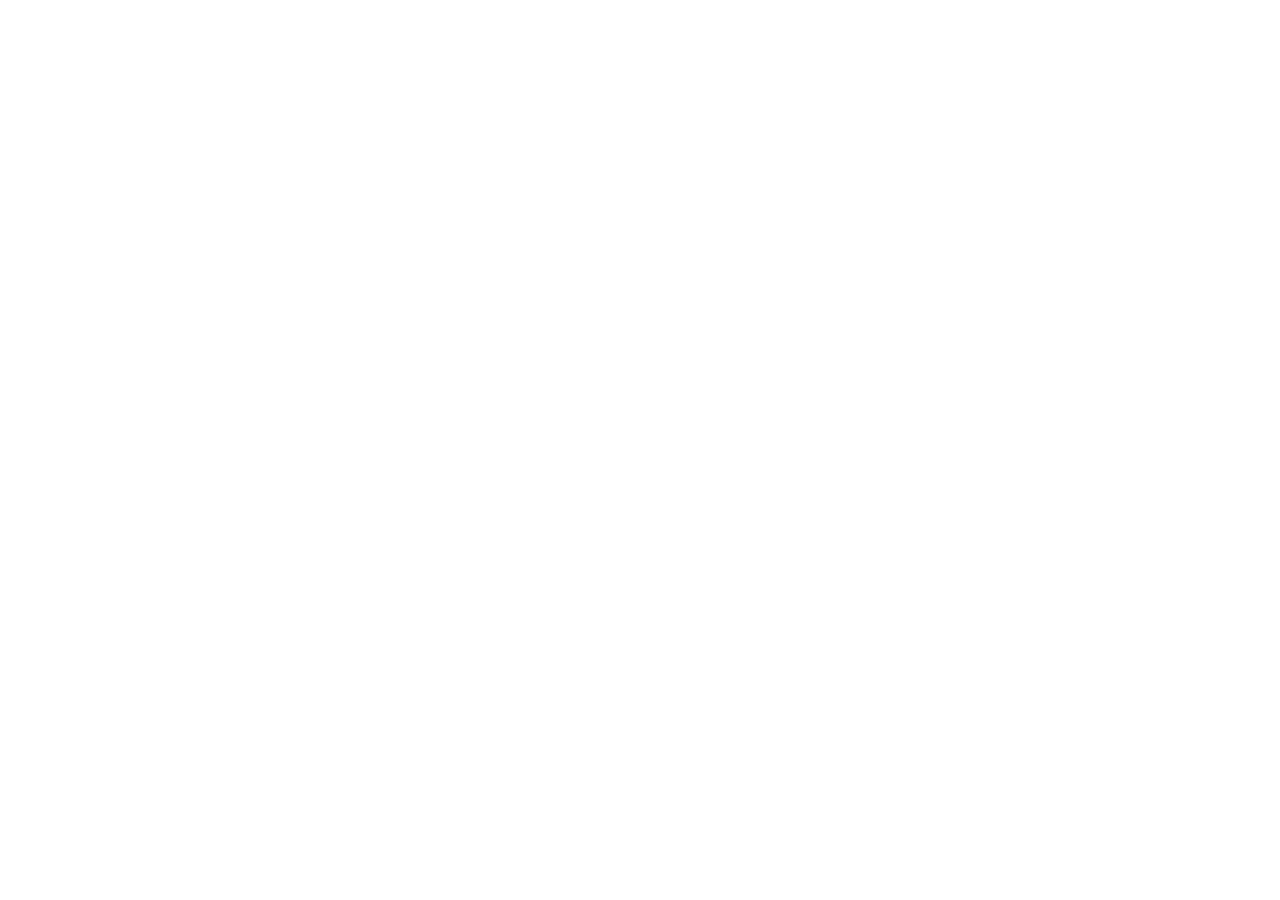
==== commit 35108f6d: "Redirect to bealinawaz.com The portfolio now lives at bealinawaz.com. These redirect pages send ever" ====
--- a/index.html
+++ b/index.html
@@ -1,33 +1,21 @@
 <!doctype html>
 <html lang="en">
-  <head>
-    <meta charset="UTF-8" />
-    <meta name="viewport" content="width=device-width, initial-scale=1.0" />
-    <title>Ali Nawaz | Full Stack AI Engineer, WordPress & Web Developer</title>
-    <meta name="description" content="Full Stack AI Engineer building AI applications, SaaS products, WordPress and Elementor websites, React and Node.js platforms, APIs, databases, and cloud deployments." />
-    <link rel="icon" href="/favicon.ico" sizes="any" />
-    <link rel="icon" type="image/svg+xml" href="/favicon.svg" />
-    <link rel="canonical" href="https://bealinawaz.com/" />
-    <meta property="og:type" content="website" />
-    <meta property="og:url" content="https://bealinawaz.com/" />
-    <meta property="og:title" content="Ali Nawaz | Full Stack AI Engineer, WordPress &amp; Web Developer" />
-    <meta property="og:description" content="Full Stack AI Engineer building AI applications, SaaS products, WordPress and Elementor websites, React and Node.js platforms, APIs, databases, and cloud deployments." />
-    <meta property="og:image" content="https://bealinawaz.com/assets/ali-nawaz.jpg" />
-    <meta name="twitter:card" content="summary_large_image" />
-    <meta name="twitter:image" content="https://bealinawaz.com/assets/ali-nawaz.jpg" />
-    <!-- Google tag (gtag.js) -->
-    <script async src="https://www.googletagmanager.com/gtag/js?id=G-Q59N737RMK"></script>
-    <script>
-      window.dataLayer = window.dataLayer || [];
-      function gtag(){dataLayer.push(arguments);}
-      gtag('js', new Date());
-      gtag('config', 'G-Q59N737RMK');
-    </script>
-    <script type="module" crossorigin src="/assets/index-D7UANqWH.js"></script>
-    <link rel="stylesheet" crossorigin href="/assets/index-CNJEt46y.css">
-  </head>
-  <body>
-    <a class="skip-link" href="#root">Skip to content</a>
-    <div id="root"></div>
-  </body>
+<head>
+<meta charset="utf-8">
+<meta name="viewport" content="width=device-width, initial-scale=1">
+<title>Ali Nawaz | bealinawaz.com</title>
+<script>
+  // Send visitors to the same page on the main site.
+  location.replace("https://bealinawaz.com" + location.pathname + location.search + location.hash);
+</script>
+<meta http-equiv="refresh" content="0; url=https://bealinawaz.com/">
+<link rel="canonical" href="https://bealinawaz.com/">
+<style>
+  body { margin: 0; min-height: 100vh; display: grid; place-items: center; font: 16px/1.5 system-ui, sans-serif; background: #f4f1e9; color: #102522; }
+  a { color: inherit; }
+</style>
+</head>
+<body>
+<p>This site has moved to <a href="https://bealinawaz.com/">bealinawaz.com</a>.</p>
+</body>
 </html>
